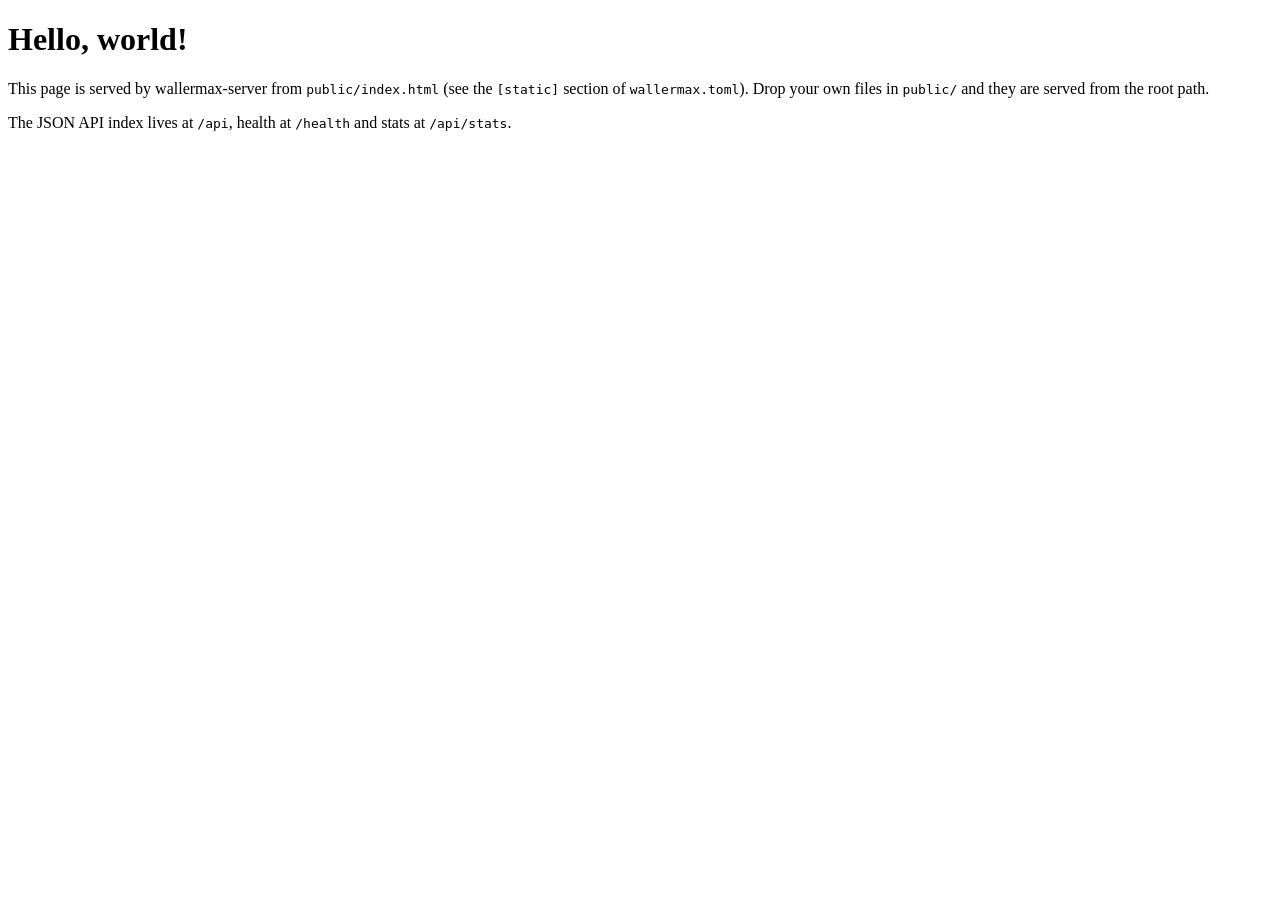
==== public/index.html @ f964a06b "wallermax-server v0.4.0 - baseline" ====
<!DOCTYPE html>
<html lang="en">
<head>
  <meta charset="utf-8">
  <meta name="viewport" content="width=device-width, initial-scale=1">
  <title>wallermax-server</title>
</head>
<body>
  <h1>Hello, world!</h1>
  <p>
    This page is served by wallermax-server from
    <code>public/index.html</code> (see the <code>[static]</code> section
    of <code>wallermax.toml</code>). Drop your own files in
    <code>public/</code> and they are served from the root path.
  </p>
  <p>
    The JSON API index lives at <code>/api</code>, health at
    <code>/health</code> and stats at <code>/api/stats</code>.
  </p>
</body>
</html>
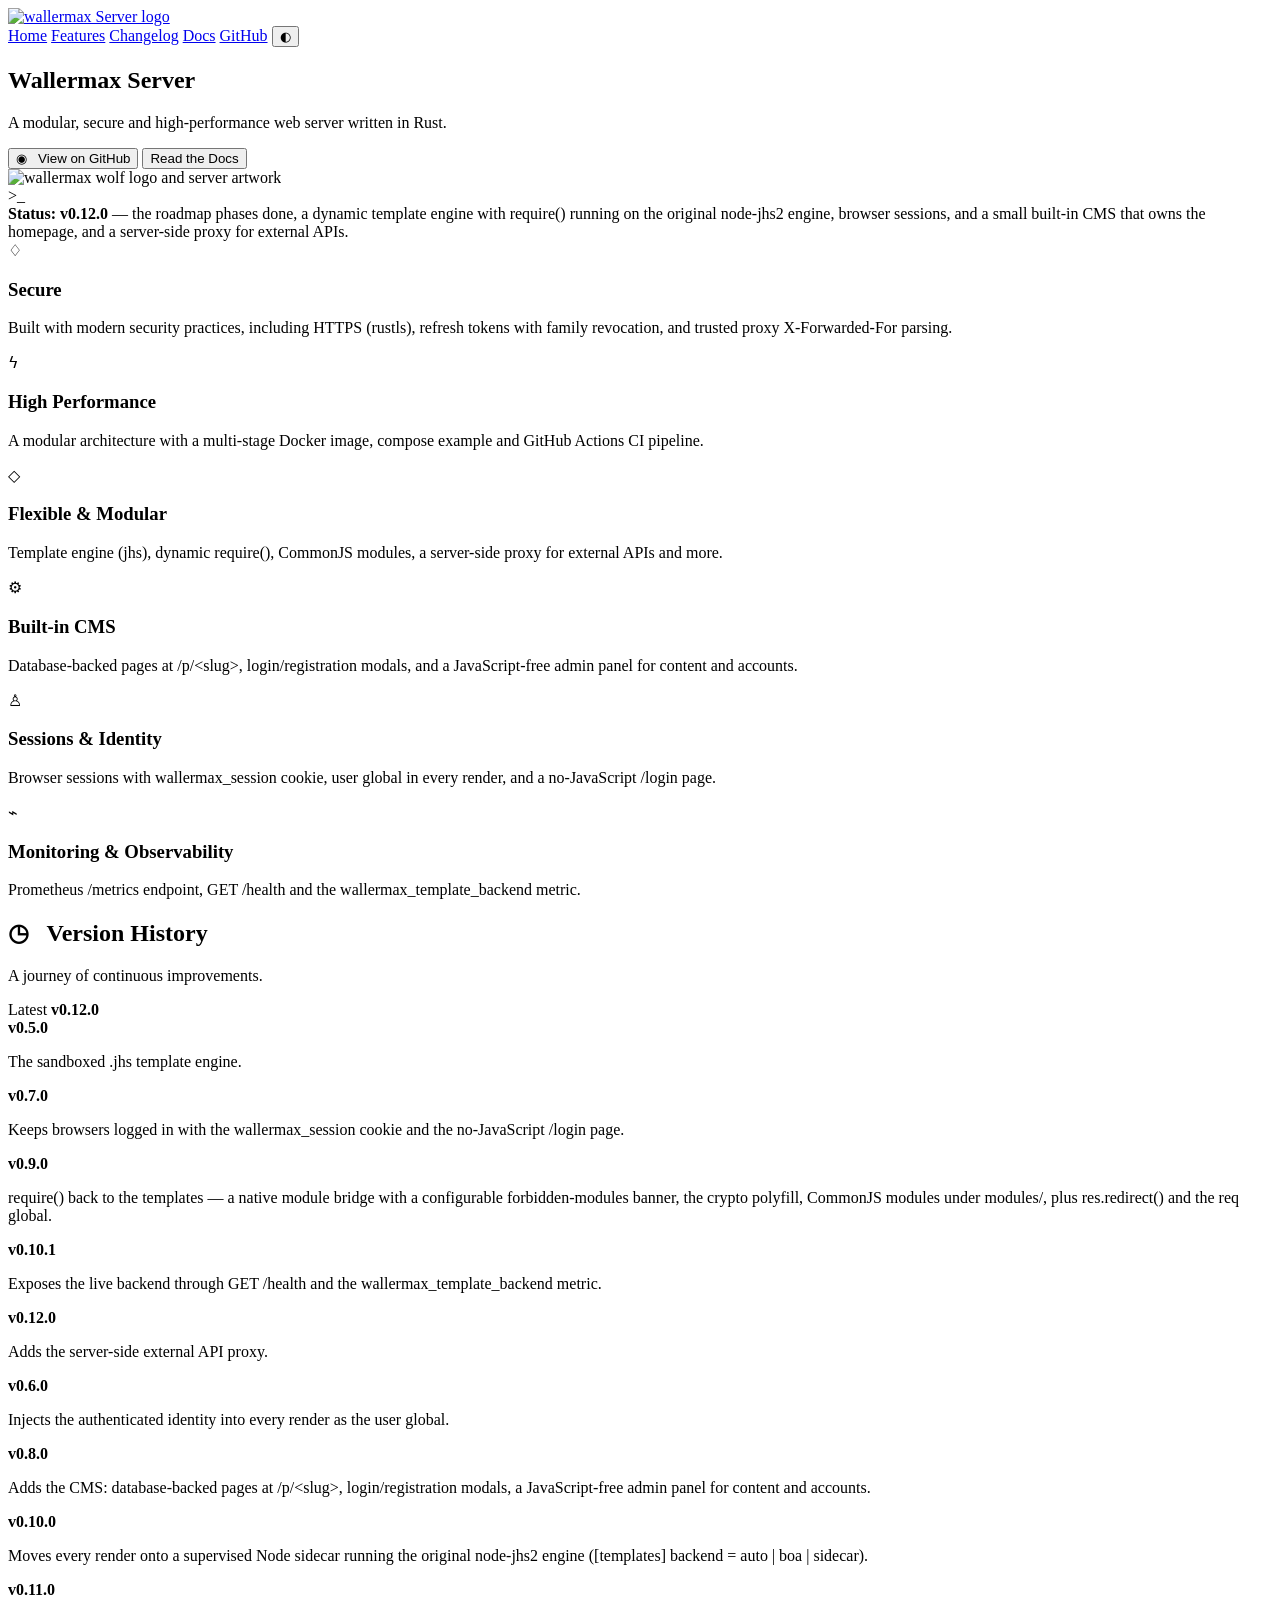
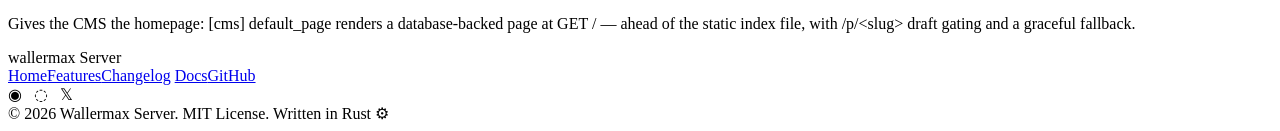
==== commit 2b41b1c1: "chore(site): serve public/index.html at the root Comment out default_page so GET / falls back to the" ====
--- a/public/index.html
+++ b/public/index.html
@@ -1,21 +1,157 @@
-<!DOCTYPE html>
+<!doctype html>
 <html lang="en">
 <head>
   <meta charset="utf-8">
   <meta name="viewport" content="width=device-width, initial-scale=1">
-  <title>wallermax-server</title>
+  <link rel="icon" type="image/png" href="/assets/favicon.png" />
+  <title>Wallermax Server></title>
+  <meta name="description" content="A modular, secure and high-performance web server written in Rust">
+    <link rel="stylesheet" href="/assets/init.css?v=1" />
+
 </head>
+
 <body>
-  <h1>Hello, world!</h1>
-  <p>
-    This page is served by wallermax-server from
-    <code>public/index.html</code> (see the <code>[static]</code> section
-    of <code>wallermax.toml</code>). Drop your own files in
-    <code>public/</code> and they are served from the root path.
-  </p>
-  <p>
-    The JSON API index lives at <code>/api</code>, health at
-    <code>/health</code> and stats at <code>/api/stats</code>.
-  </p>
+<header>
+  <div class="container nav">
+    <a class="brand" href="#home" data-click="Wallermax Server">
+      <img src="/assets/wallermax-logo.png" alt="wallermax Server logo">
+    </a>
+
+    <nav aria-label="Main navigation">
+      <a class="active" href="#home">Home</a>
+      <a href="#features">Features</a>
+      <a href="#changelog">Changelog</a>
+      <a href="#docs">Docs</a>
+      <a href="#github">GitHub</a>
+      <button class="theme" type="button" data-click="Dark mode">◐</button>
+    </nav>
+  </div>
+</header>
+
+<main id="home">
+  <div class="container">
+    <section class="hero">
+      <div>
+        <h1>Wallermax <span>Server</span></h1>
+        <p class="lead">A modular, secure and high-performance web server written in Rust.</p>
+        <div class="actions">
+          <button class="btn primary" data-click="View on GitHub">◉ &nbsp; View on GitHub</button>
+          <button class="btn secondary" data-click="Read the Docs">Read the Docs</button>
+        </div>
+      </div>
+      <img class="hero-art" src="/assets/wallermax-hero-art.png" alt="wallermax wolf logo and server artwork">
+    </section>
+
+    <div class="status">
+      <div class="terminal">&gt;_</div>
+      <div><strong>Status: v0.12.0</strong> — the roadmap phases done, a dynamic template engine with require() running on the original node-jhs2 engine, browser sessions, and a small built-in CMS that owns the homepage, and a server-side proxy for external APIs.</div>
+    </div>
+
+    <section id="features" class="features">
+      <article class="feature">
+        <div class="icon">♢</div><h3>Secure</h3>
+        <p>Built with modern security practices, including HTTPS (rustls), refresh tokens with family revocation, and trusted proxy X-Forwarded-For parsing.</p>
+      </article>
+      <article class="feature">
+        <div class="icon">ϟ</div><h3>High Performance</h3>
+        <p>A modular architecture with a multi-stage Docker image, compose example and GitHub Actions CI pipeline.</p>
+      </article>
+      <article class="feature">
+        <div class="icon">◇</div><h3>Flexible &amp; Modular</h3>
+        <p>Template engine (jhs), dynamic require(), CommonJS modules, a server-side proxy for external APIs and more.</p>
+      </article>
+      <article class="feature">
+        <div class="icon">⚙</div><h3>Built-in CMS</h3>
+        <p>Database-backed pages at /p/&lt;slug&gt;, login/registration modals, and a JavaScript-free admin panel for content and accounts.</p>
+      </article>
+      <article class="feature">
+        <div class="icon">♙</div><h3>Sessions &amp; Identity</h3>
+        <p>Browser sessions with wallermax_session cookie, user global in every render, and a no-JavaScript /login page.</p>
+      </article>
+      <article class="feature">
+        <div class="icon">⌁</div><h3>Monitoring &amp; Observability</h3>
+        <p>Prometheus /metrics endpoint, GET /health and the wallermax_template_backend metric.</p>
+      </article>
+    </section>
+
+    <section id="changelog" class="history">
+      <div class="history-head">
+        <div>
+          <h2>◷ &nbsp; Version History</h2>
+          <p>A journey of continuous improvements.</p>
+        </div>
+        <div class="latest">Latest <b>v0.12.0</b></div>
+      </div>
+
+      <div class="timeline">
+        <div class="column">
+          <div class="entry"><b>v0.5.0</b><p>The sandboxed .jhs template engine.</p></div>
+          <div class="entry"><b>v0.7.0</b><p>Keeps browsers logged in with the wallermax_session cookie and the no-JavaScript /login page.</p></div>
+          <div class="entry"><b>v0.9.0</b><p>require() back to the templates — a native module bridge with a configurable forbidden-modules banner, the crypto polyfill, CommonJS modules under modules/, plus res.redirect() and the req global.</p></div>
+          <div class="entry"><b>v0.10.1</b><p>Exposes the live backend through GET /health and the wallermax_template_backend metric.</p></div>
+          <div class="entry"><b>v0.12.0</b><p>Adds the server-side external API proxy.</p></div>
+        </div>
+
+        <div class="column">
+          <div class="entry"><b>v0.6.0</b><p>Injects the authenticated identity into every render as the user global.</p></div>
+          <div class="entry"><b>v0.8.0</b><p>Adds the CMS: database-backed pages at /p/&lt;slug&gt;, login/registration modals, a JavaScript-free admin panel for content and accounts.</p></div>
+          <div class="entry"><b>v0.10.0</b><p>Moves every render onto a supervised Node sidecar running the original node-jhs2 engine ([templates] backend = auto | boa | sidecar).</p></div>
+          <div class="entry"><b>v0.11.0</b><p>Gives the CMS the homepage: [cms] default_page renders a database-backed page at GET / — ahead of the static index file, with /p/&lt;slug&gt; draft gating and a graceful fallback.</p></div>
+        </div>
+      </div>
+    </section>
+
+  
+  </div>
+</main>
+
+<footer id="github">
+  <div class="container">
+    <div class="footer-top">
+      <div class="footer-brand">wallermax <span>Server</span></div>
+      <div class="footer-nav">
+        <a href="#home">Home</a><a href="#features">Features</a><a href="#changelog">Changelog</a>
+        <a href="#docs">Docs</a><a href="#github">GitHub</a>
+      </div>
+      <div>◉ &nbsp; ◌ &nbsp; 𝕏</div>
+    </div>
+    <div class="copyright">
+      <span>© 2026 Wallermax Server. MIT License.</span>
+      <span>Written in Rust ⚙</span>
+    </div>
+  </div>
+</footer>
+<script>
+  document.addEventListener('DOMContentLoaded', () => {
+    document.querySelectorAll('a, button').forEach(el => {
+      el.addEventListener('click', event => {
+        const label = el.dataset.click || el.textContent.trim().replace(/\s+/g, ' ');
+        if (label==='GitHub' || label==='View on GitHub') {
+           window.open(`https://github.com/Justo-Tapiador/wallermax-server`, '_blank');
+        } else if(label==='Docs'  || label==='Read the Docs') {
+           window.open(`https://github.com/Justo-Tapiador/wallermax-server/blob/main/README.md`, '_blank');
+        }
+        
+      });
+      if (el.tagName === 'A' && el.closest('nav')) {
+        el.addEventListener('click', function(event) {
+          document.querySelectorAll('nav a.active').forEach(activeLink => {
+            activeLink.classList.remove('active');
+          });
+          this.classList.add('active');
+        });
+      }
+    });
+
+    let hashActual = window.location.hash;
+    if (hashActual) {
+      let enlaceActivo = document.querySelector('nav a[href="' + hashActual + '"]');
+      if (enlaceActivo) {
+        document.querySelectorAll('nav a.active').forEach(activeLink => activeLink.classList.remove('active'));
+        enlaceActivo.classList.add('active');
+      }
+    }
+  });
+</script>
 </body>
 </html>
